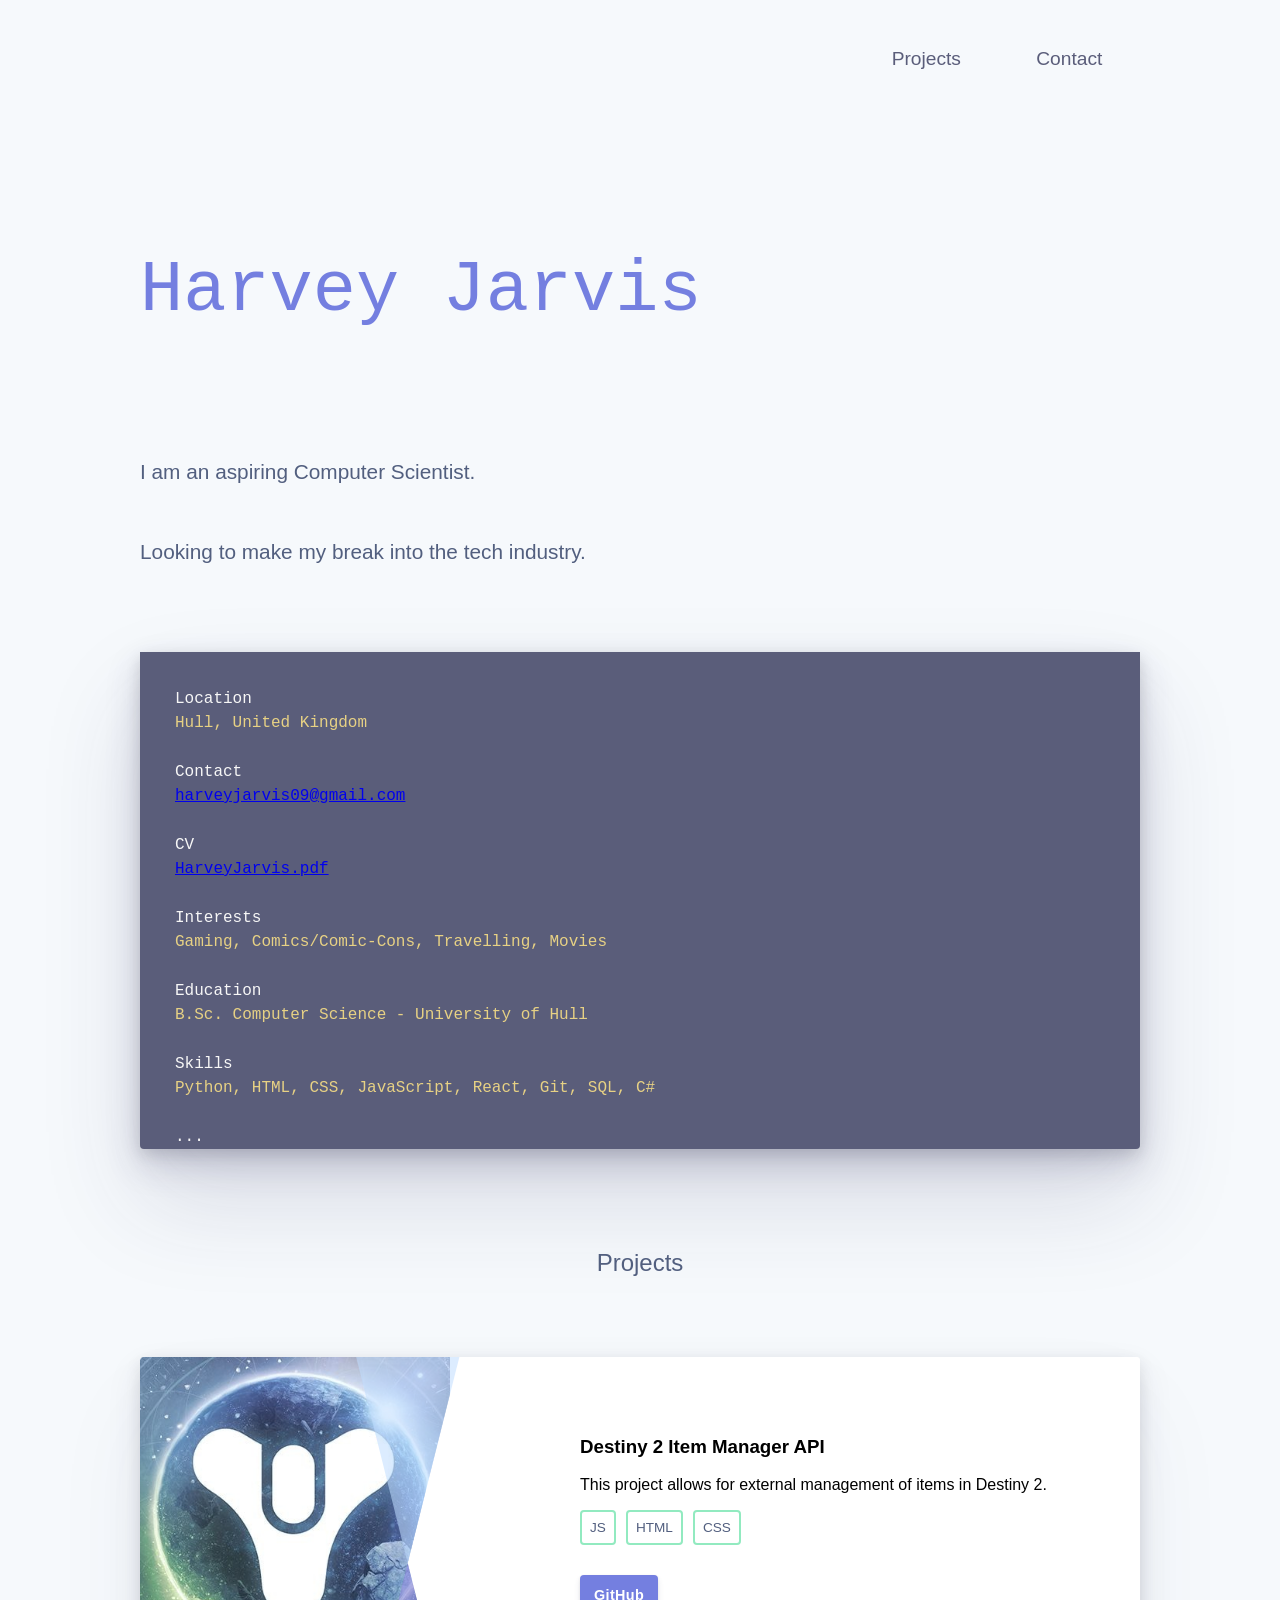
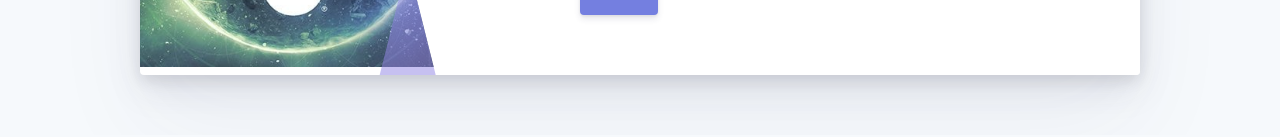
==== index.html @ e823a334 "Renamed Index.html to index.html to allow Github Portfolio page to work." ====
<!DOCTYPE html>
<html lang="en">
    <head>
        <meta charset="UTF-8">
        <meta name="viewport" content="width=device-width, initial-scale=1.0">
        <title>Portfolio</title>
        <link rel="stylesheet" href="styles.css">
    </head>

    <body>
    <div tabindex="1" style="outline: none;">
        <div class="mainContainer">
            <div class="navbarContainer">
            <nav class="navBar">
                    <a href="#projects">Projects</a>
                    <a href="#contact">Contact</a>
                </nav>
            </div>
            <div>
                <div class="introContainer">
                        <div class="introTitle">
                            Harvey Jarvis
                            <span></span>
                        </div>
                        <div class="introDescription">
                            <br>I am an aspiring Computer Scientist.</br>
                            <br>Looking to make my break into the tech industry.</br>
                        </div>
                </div>
            </div>
            <div class="aboutContainer">
                <div class="aboutWindow">
                    <div class="aboutContainerWindow">
                        <div class="statement">
                            <div class="inputStatement">
                            Location
                            </div>
                            <div class="outputStatement">
                            <div class="outputStatementText">
                                Hull, United Kingdom
                            </div>
                        </div>
                        </div>
                    <div class="statement">
                            <div class="inputStatement">
                                Contact
                            </div>
                            <div class="outputStatement">
                                <div class="outputStatementText">
                                    <a href="mailto:harveyjarvis09@gmail.com">harveyjarvis09@gmail.com</a>
                                </div>
                            </div>
                        </div>
                    <div class="statement">
                            <div class="inputStatement">
                                CV
                            </div>
                            <div class="outputStatement">
                                <div class="outputStatementText">
                                    <a rel="noopener" href="assets\HarveyJarvis.pdf" target="_blank">HarveyJarvis.pdf</a>
                                </div>
                            </div>
                        </div>
                    <div class="statement">
                            <div class="inputStatement">
                                Interests
                            </div>
                            <div class="outputStatement">
                                <div class="outputStatementText">
                                    Gaming, Comics/Comic-Cons, Travelling, Movies
                                </div>
                            </div>
                        </div>
                        <div class="statement">
                            <div class="inputStatement">
                                Education
                            </div>
                            <div class="outputStatement">
                                <div class="outputStatementText">
                                    B.Sc. Computer Science - University of Hull
                                </div>
                            </div>
                        </div>
                        <div class="statement">
                            <div class="inputStatement">
                                Skills
                            </div>
                            <div class="outputStatement">
                                <div class="outputStatementText">
                                    Python, HTML, CSS, JavaScript, React, Git, SQL, C#
                                </div>
                            </div>
                        </div>
                        <div class="statement">
                            <div class="inputStatement">
                                ...
                            </div>
                            <div class="outputStatement">
                                <div class="outputStatementText">
                                    
                                </div>
                            </div>
                        </div>
                    </div>
                </div>    
                
            </div>

            <h2 id="projects" class="sectionTitle">Projects</h2>
            <div class="projectsContainer">
                <div class="projectCard">
                    <img class="projectImage" src="assets\D2L.jpg" alt="Destiny 2 Logo" style="width:31%">
                    <div class="projectBackground"></div>
                    <div class="projectContent">
                        <h3>Destiny 2 Item Manager API</h3>
                        <p>This project allows for external management of items in Destiny 2.</p>
                        <div class="projectSkills">
                            <span class="projectSkill">JS</span>
                            <span class="projectSkill">HTML</span>
                            <span class="projectSkill">CSS</span>
                        </div>
                        <div class="projectLinks">
                            <a href="https://github.com/HarveyJ09/D2HonoursProject" target="_blank" class="projectLink">GitHub</a>
                    </div>
                </div>
        </div>
    </div>

    </body>
---- styles.css ----
body {
    -webkit-font-smoothing: antialiased;
    font-feature-settings: "pnum";
    background-color: #f6f9fc;
    font-variant-numeric: proportional-nums;
    text-rendering: optimizeLegibility;
}

.sn-pro-font> {
  font-family: "SN Pro", sans-serif;
  font-optical-sizing: auto;
  font-weight: 300;
  font-style: normal;
}
.navbarContainer {
    display: flex;
    justify-content: flex-end;
    margin: 0 auto;
}

.navBar {
    display: flex;
    font-family: Camphor, Open Sans, Segoe UI, sans-serif;
    font-size: 1.2em;
    justify-content: space-around;
    margin-top: 40px;
    width: 286px;
}

.navbarContainer a {
    color: #5a5d7a;
    position: relative;
    text-decoration: none;
}

.mainContainer {
    margin: 0 auto;
    max-width: 1000px;
    padding: 0 40px;
}

.navbarContainer .navBar a {
                color: #5a5d7a;
                position: relative;
                text-decoration: none
}

.navbarContainer .navBar {
                display: flex;
                font-family: Camphor,Open Sans,Segoe UI,sans-serif;
                font-size: 1.2em;
                justify-content: space-around;
                margin-top: 40px;
                width: 286px
}

.introContainer {
    display: flex;
    flex-direction: column;
    justify-content: flex-end;
    margin: 20vh auto 0;
}

.introTitle {
    color: #747fe0;
    font-family: Monaco, Consolas, Lucida Console, monospace;
    font-size: 4.5em;
}

.introDescription{
    color: #525f7f;
    font-family: Camphor, Open Sans, Segoe UI, sans-serif;
    font-size: 1.3em;
    font-weight: 200;
    line-height: 40px;
    margin: 80px 0;
}

.aboutContainer {
  margin: 0 auto;
}

.aboutWindow {
    border: 0;
    font-size: 100%;
    font: inherit;
    margin: 0;
    padding: 0;
    vertical-align: baseline;
}

.boutContainerWindow {
    background-color: #5a5d7a;
    border-radius: 0 0 4px 4px;
    box-shadow: 0 50px 100px rgba(50, 50, 93, .15), 0 15px 35px rgba(50, 50, 93, .2), 0 5px 15px rgba(0, 0, 0, .12);
    font-family: Monaco, Consolas, Lucida Console, monospace;
}

.aboutContainer .aboutWindow .aboutContainerWindow {
    background-color: #5a5d7a;
    border-radius: 0 0 4px 4px;
    box-shadow: 0 50px 100px rgba(50, 50, 93, .15), 0 15px 35px rgba(50, 50, 93, .2), 0 5px 15px rgba(0, 0, 0, .12);
    font-family: Monaco, Consolas, Lucida Console, monospace;
}

.inputStatement {
  color: #f7f7f7;
}

.outputStatement {
  color: #e7d184;
}

.statement {
  color: #f7f7f7;
}

.aboutContainer .aboutWindow .aboutContainerWindow .statement:first-child {
    padding-top: 35px;
}

.aboutContainer .aboutWindow .aboutContainerWindow .statement {
    line-height: 24px;
    margin-bottom: 25px;
    margin-left: 35px;
    margin-right: 35px;
}

.sectionTitle {
    color: #525f7f;
    font-family: Camphor, Open Sans, Segoe UI, sans-serif;
    font-size: 1.5em;
    font-weight: 500;
    margin-bottom: 80px;
    margin-top: 50px;
    padding-top: 50px;
    text-align: center;
}

.projectsContainer {
    font-family: Camphor, Open Sans, Segoe UI, sans-serif;
    margin: 0 auto;
}

.projectCard {
    background-color: #fff;
    border-radius: 4px;
    box-shadow: 0 50px 100px rgba(50, 50, 93, .05), 0 15px 35px rgba(50, 50, 93, .1), 0 5px 15px rgba(0, 0, 0, .1);
    display: flex;
    flex-direction: row;
    justify-content: flex-end;
    margin-bottom: 60px;
    overflow: hidden;
    position: relative;
}

.projectsContainer .projectCard .projectImage {
    left: 0;
    position: absolute !important;
    top: 0;
    width: 80%;
}

.projectsContainer .projectCard .projectContent {
    padding: 60px;
    width: 50%;
    z-index: 2;
}

.projectsContainer .projectCard .projectContent .projectSkills {
    display: flex;
    flex-wrap: wrap;
}

.projectsContainer .projectCard .projectBackground {
    background: url([data-uri]);
    background-size: cover;
    height: 110%;
    position: absolute;
    right: -1px;
    top: -1px;
    width: 83%;
}

.projectsContainer .projectCard .projectContent .projectSkills .projectSkill {
    border: 2px solid #92eac0;
    border-radius: 4px;
    color: #525f7f;
    font-family: Camphor, Open Sans, Segoe UI, sans-serif;
    font-size: .85em;
    margin-bottom: 10px;
    margin-right: 10px;
    padding: 8px;}

.projectsContainer .projectCard .projectContent .projectLinks {
    align-items: center;
    display: flex;
    flex-wrap: wrap;
    justify-content: flex-start;
}

.projectsContainer .projectCard .projectContent .projectLinks .projectLink {
    background: #747fe0;
    border-radius: 4px;
    box-shadow: 0 4px 6px rgba(50, 50, 93, .11), 0 1px 3px rgba(0, 0, 0, .08);
    box-sizing: border-box;
    color: #fff;
    display: inline-block;
    font-family: Camphor, Open Sans, Segoe UI, sans-serif;
    font-size: .9em;
    font-weight: 600;
    letter-spacing: .025em;
    line-height: 40px;
    margin-right: 20px;
    margin-top: 20px;
    padding: 0 14px;
    text-decoration: none;
    transition: all .15s ease;
    white-space: nowrap;
}
.div{
    display: block;
    unicode-bidi: isolate;
}
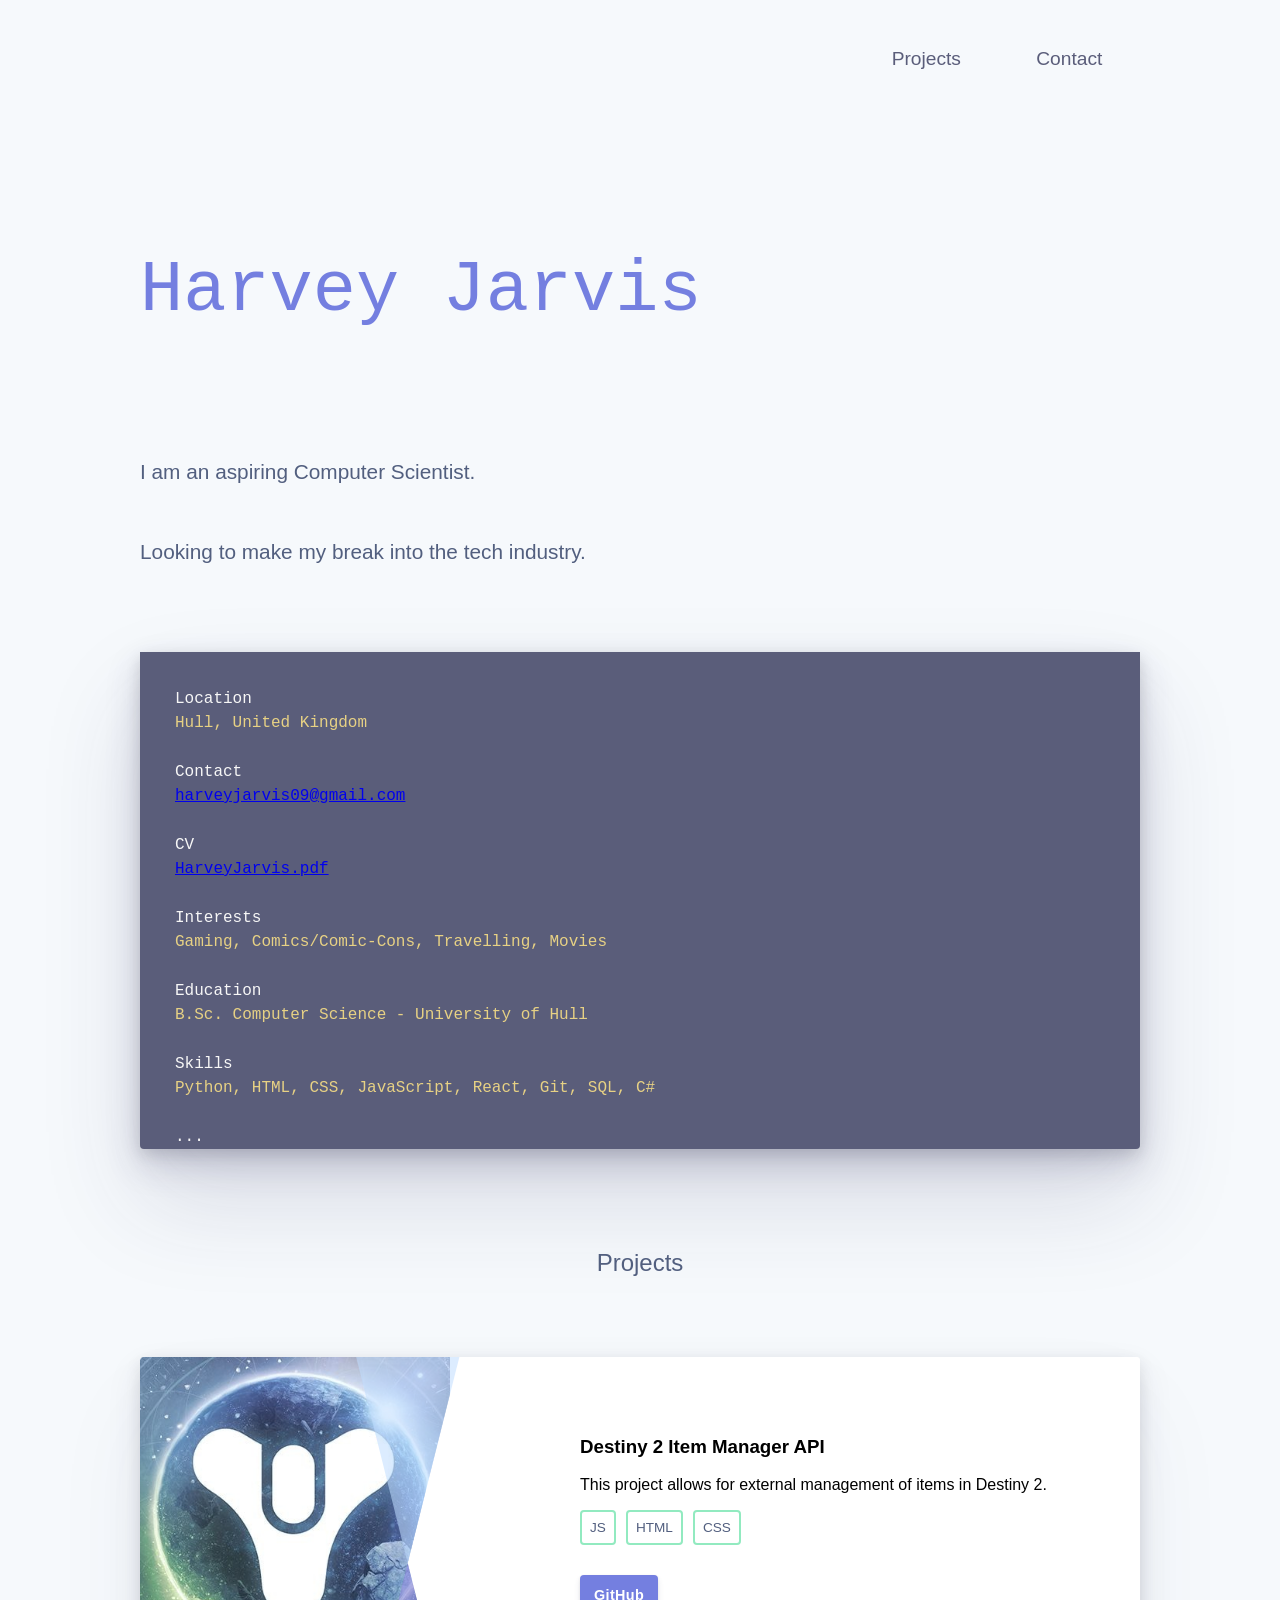
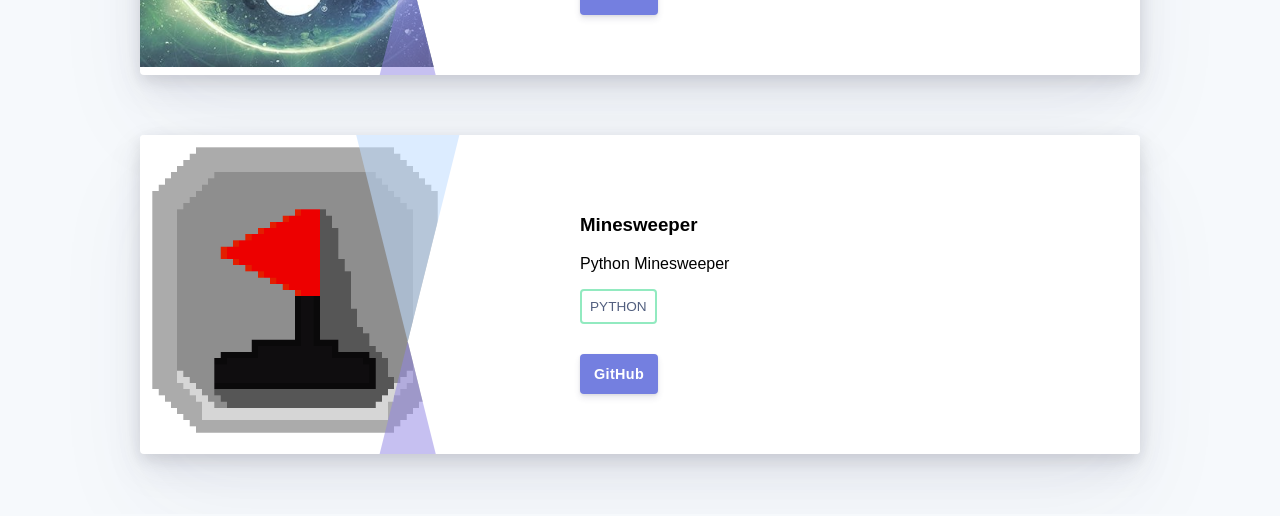
==== commit 850e4793: "Added Project" ====
--- a/index.html
+++ b/index.html
@@ -123,6 +123,20 @@
                             <a href="https://github.com/HarveyJ09/D2HonoursProject" target="_blank" class="projectLink">GitHub</a>
                     </div>
                 </div>
+            </div>
+                <div class="projectCard">
+                    <img class="projectImage" src="assets\MSL.png" alt="Minesweeper Logo" style="width:31%">
+                    <div class="projectBackground"></div>
+                    <div class="projectContent">
+                        <h3>Minesweeper</h3>
+                        <p>Python Minesweeper</p>
+                        <div class="projectSkills">
+                            <span class="projectSkill">PYTHON</span>
+                        </div>
+                        <div class="projectLinks">
+                            <a href="https://github.com/HarveyJ09/MinesweeperByHarvey" target="_blank" class="projectLink">GitHub</a>
+                    </div>
+                </div>
         </div>
     </div>
 
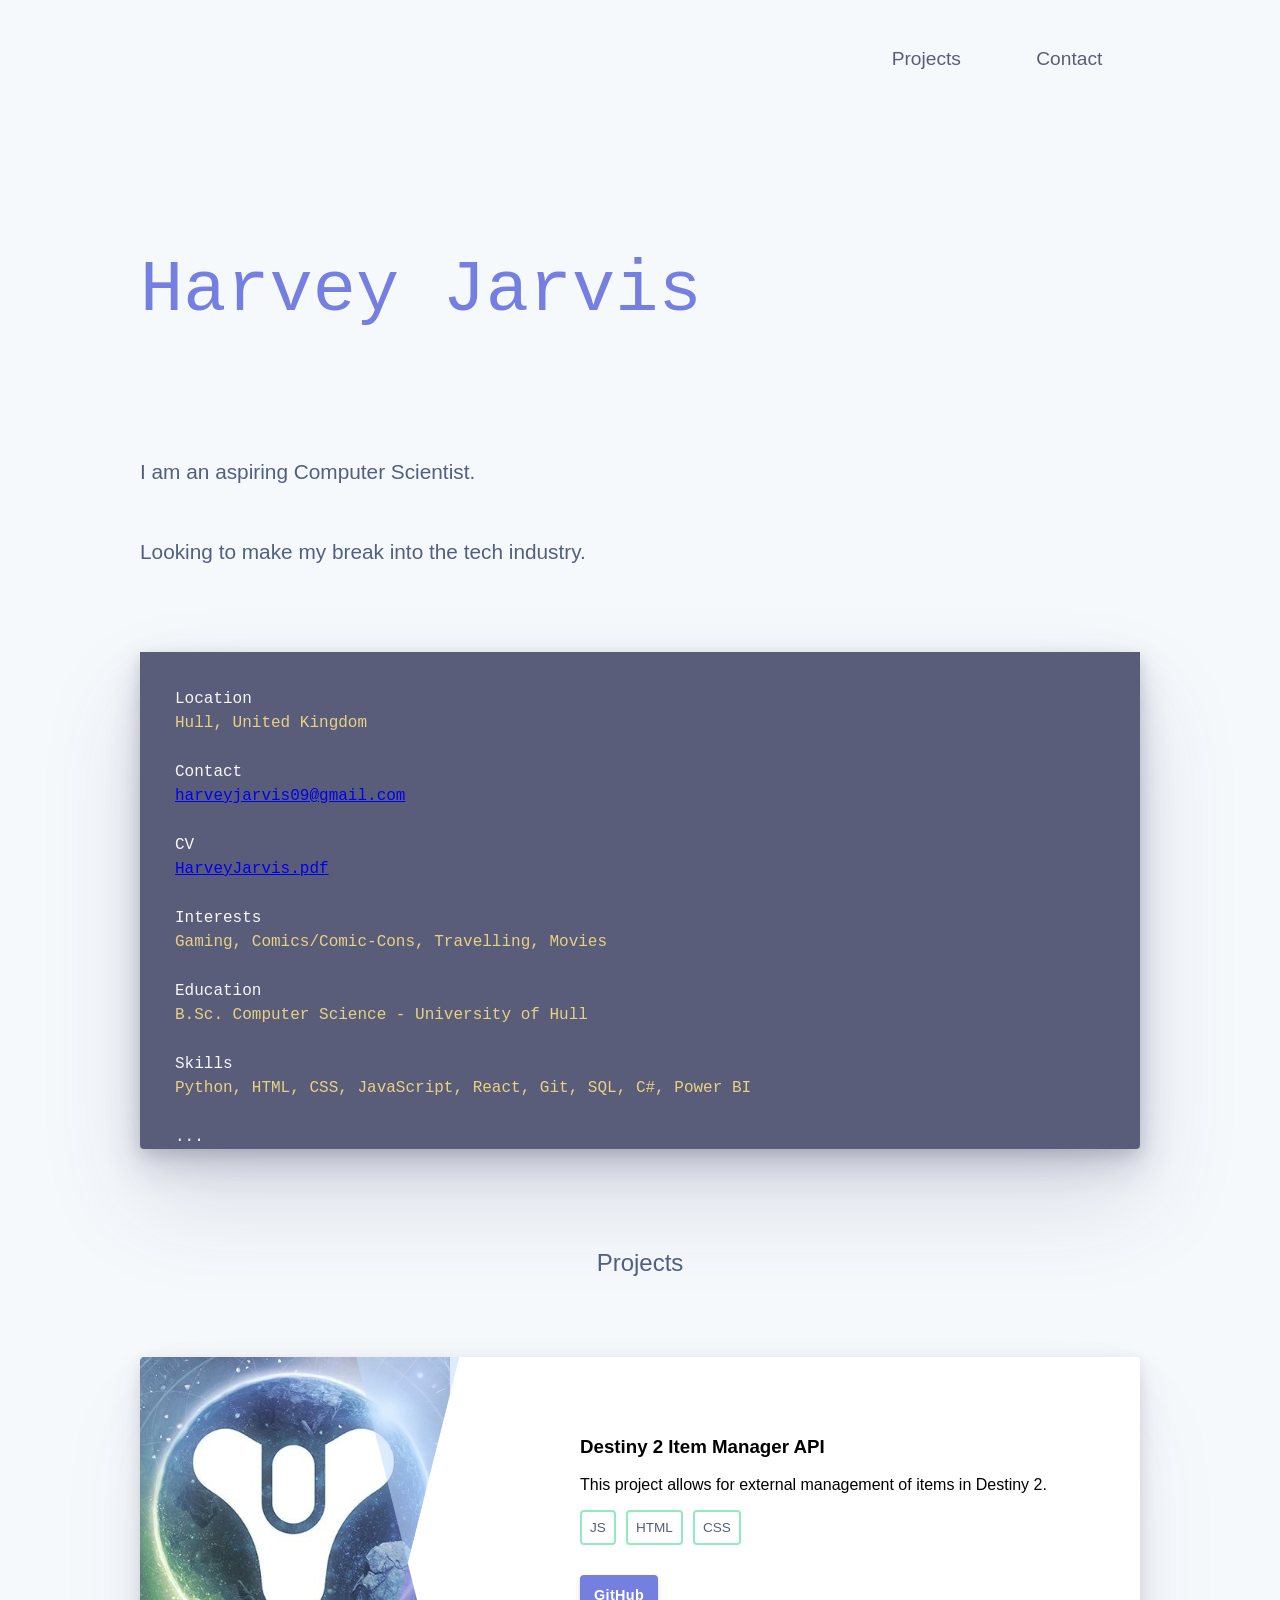
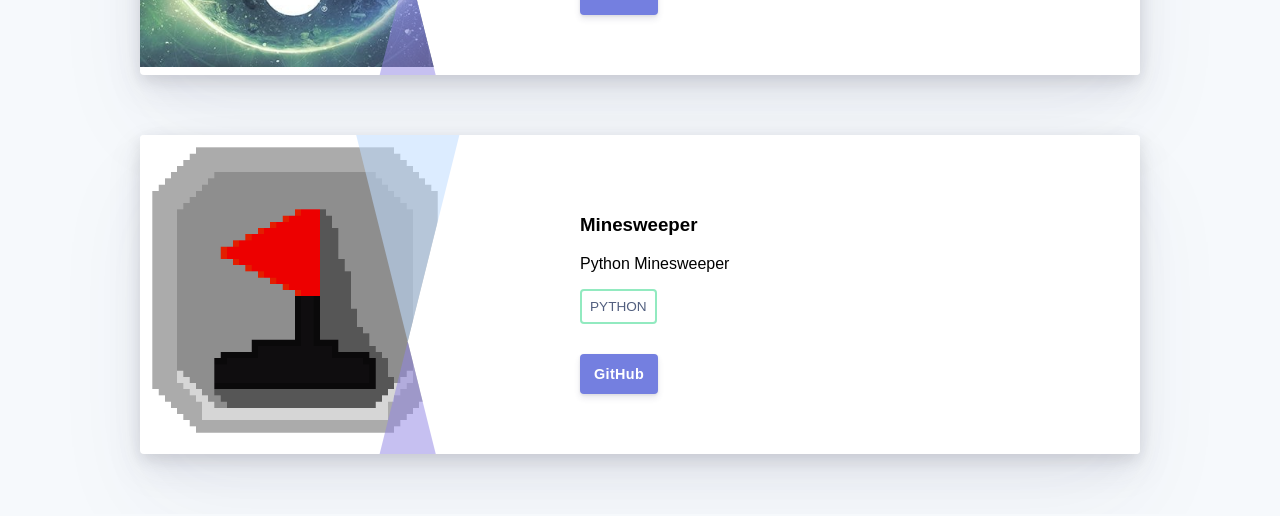
==== commit 20ec66a6: "Updated Skills and PDF" ====
--- a/index.html
+++ b/index.html
@@ -87,7 +87,7 @@
                             </div>
                             <div class="outputStatement">
                                 <div class="outputStatementText">
-                                    Python, HTML, CSS, JavaScript, React, Git, SQL, C#
+                                    Python, HTML, CSS, JavaScript, React, Git, SQL, C#, Power BI
                                 </div>
                             </div>
                         </div>
